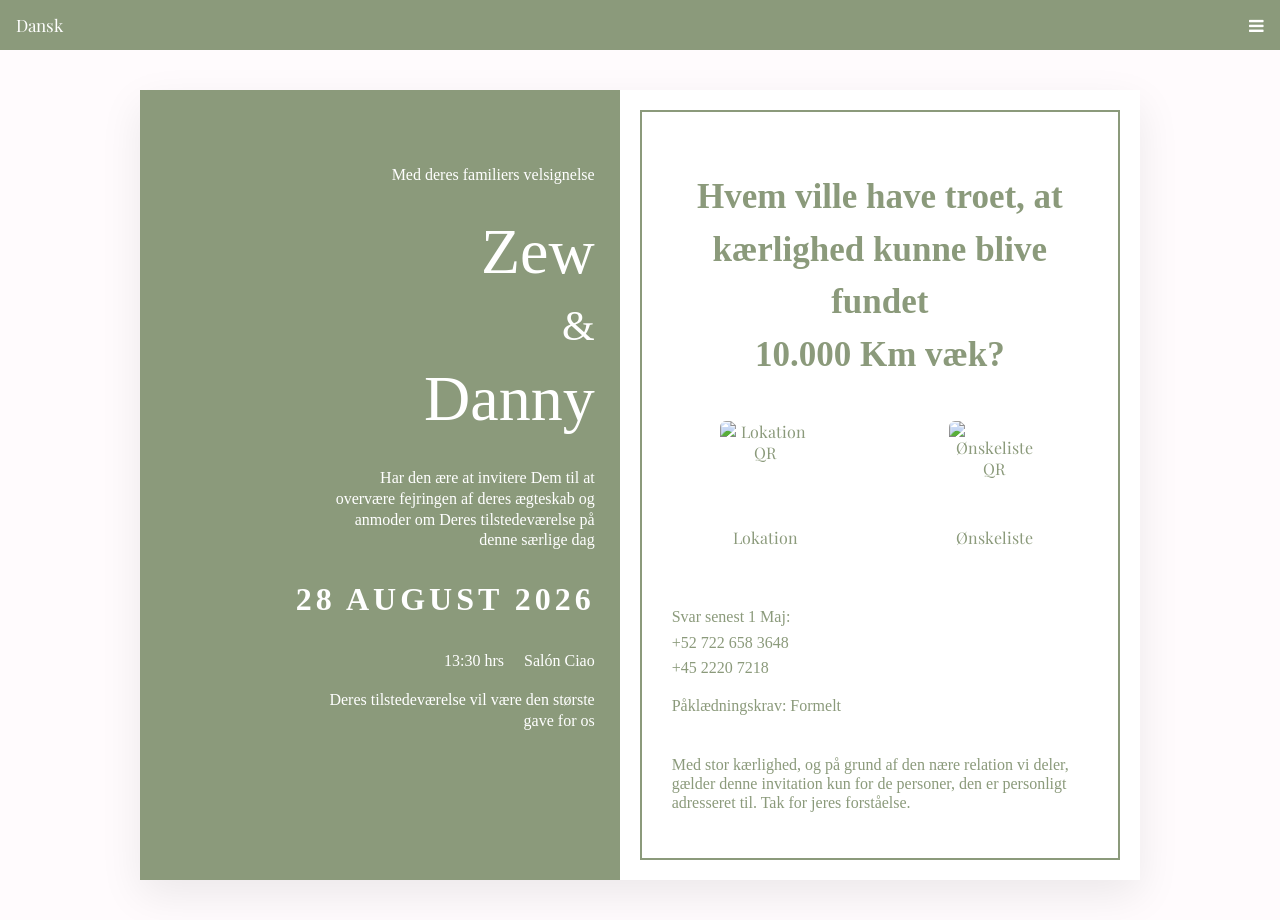
==== Dansk.html @ e7b44581 "Add files via upload" ====
<!DOCTYPE html>
<html lang="da">
<head>
  <meta charset="UTF-8">
  <meta name="viewport" content="width=device-width, initial-scale=1.0">
  <title>Invitation</title>

  <!--  Your CSS file -->
  <link rel="stylesheet" href="styles.css">

  <!-- Keep fallback font -->
  <link href="https://fonts.googleapis.com/css2?family=Playfair+Display:wght@300;400;500&display=swap" rel="stylesheet">
</head>

<body>

  <!-- Dropdown Menu -->
<meta name="viewport" content="width=device-width, initial-scale=1">
<link rel="stylesheet" href="https://cdnjs.cloudflare.com/ajax/libs/font-awesome/4.7.0/css/font-awesome.min.css">
<style>
body {
  <link href="https://fonts.googleapis.com/css2?family=Playfair+Display:wght@300;400;500&display=swap" rel="stylesheet">
}


.topnav {
  overflow: hidden;
  background-color: #636d59;
  position: relative;
}

.topnav #myLinks {
  display: none;
}

.topnav a {
  color: white;
  padding: 14px 16px;
  text-decoration: none;
  font-size: 17px;
  display: block;
}

.topnav a.icon {
  background: #8b9a7b;
  display: block;
  position: absolute;
  right: 0;
  top: 0;
}

/* bar itself */
.active {
  background-color: #8b9a7b;
  color: white;
}
</style>
</head>
<body>

<!-- Simulate a smartphone / tablet -->
<div class="mobile-container">

<!-- Top Navigation Menu -->
<div class="topnav">
  <a href="#Dansk.html" class="active">Dansk</a>
  <div id="myLinks">
    <a href="Español.html">Español</a>
    <a href="English.html">English</a>
  </div>
  <a href="javascript:void(0);" class="icon" onclick="myFunction()">
    <i class="fa fa-bars"></i>
  </a>
</div>
<!-- End smartphone / tablet look -->

</div>

<script>
function myFunction() {
  var x = document.getElementById("myLinks");
  if (x.style.display === "block") {
    x.style.display = "none";
  } else {
    x.style.display = "block";
  }
}
</script>




<div class="card">

  <!-- LEFT -->
  <section class="left">
    <p class="intro">Med deres familiers velsignelse</p>

    <h1 class="names">
      Zew <span>&</span> Danny
    </h1>

    <p class="Request">
      Har den ære at invitere Dem til at overvære fejringen af deres ægteskab
      og anmoder om Deres tilstedeværelse på denne særlige dag
    </p>

    <h3 class="date">28 AUGUST 2026</h3>

    <p class="time">
      13:30 hrs &nbsp;&nbsp;&nbsp; Salón Ciao<br>
    </p>

    <p class="bottom">
      Deres tilstedeværelse vil være den største gave for os
    </p>
  </section>

  <!-- RIGHT -->
  <section class="right">
    <h2 class="quote">
      Hvem ville have troet, at<br>
      kærlighed kunne blive fundet<br>
      10.000 Km væk?<br>
    </h2>
<div class="qr-row">

  <!-- Lokation -->
  <a href="https://www.google.com/maps/search/19.228065,+-99.549421?entry=tts&g_ep=EgoyMDI2MDMyNC4wIPu8ASoASAFQAw%3D%3D&skid=7c2e5774-79e9-4dad-acc8-8dc777362b14"
     target="_blank"
     class="qr-box">
    <img src="images/location-qr.png" class="qr-img" alt="Lokation QR">
    <p>Lokation</p>
  </a>

  <!-- Ønskeliste -->
  <a href="https://onskeskyen.dk/da/wishlists/gDbTXQRt3g6f5bCN"
     target="_blank"
     class="qr-box">
    <img src="images/wishlist-qr.png" class="qr-img" alt="Ønskeliste QR">
    <p>Ønskeliste</p>
  </a>

</div>


    <div class="details">
      <p class="rsvp">Svar senest 1 Maj:<br>
      +52 722 658 3648<br>
      +45 2220 7218<br>
      </p>

      <p class="dress">Påklædningskrav: Formelt</p>
    </div>

    <p class="footer">
      Med stor kærlighed, og på grund af den nære relation vi deler,
      gælder denne invitation kun for de personer, den er personligt
      adresseret til. Tak for jeres forståelse.
    </p>
  </section>

</div>

</body>
</html>
---- styles.css ----
/*  CUSTOM FONT */
@font-face {
    font-family: 'Calligraffiti';
    src: url('fonts/Calligraffiti.ttf') format('truetype');
    font-weight: normal;
    font-style: normal;
}

@font-face {
    font-family: 'Kurale';
    src: url('fonts/Kurale-Regular.ttf') format('truetype');
    font-weight: normal;
    font-style: normal;
}

* {
    box-sizing: border-box;
}

body {
    margin: 0;
    background: #fffbfd;
    font-family: 'Playfair Display', serif;
}

.card {
    max-width: 1000px;
    margin: 40px auto;
    display: flex;
    background: white;
    box-shadow: 0 15px 40px rgba(0,0,0,0.08);

}
/* LEFT */
.left {
    width: 50%;
    background: #8b9a7b;
    color: #fff;
    padding: 60px 25px;
    text-align: right;
}

/* with the blessing... */
.intro {
    font-family: 'Kurale', serif;
    font-size: 16px;
}

.names {
    font-family: 'Calligraffiti';
    font-size: 64px;
    font-weight: 100;
    margin: 30px 0;
    line-height: 1.2;
}

/*   & */
.names span {
    display: block;
    font-size: 42px;
    margin: 10px 0;
}

.Request {
    font-family: 'Kurale', serif;
    font-size: 16px;
    line-height: 1.3;
    margin-left: auto;
    width: 270px;
    text-align: right;
}

.date {
    font-family: 'Calligraffiti', cursive;
    letter-spacing: 4px;
    font-size: 32px;
    margin: 30px 0;
}

.time {
    font-family: 'Kurale', serif;
    font-size: 16px;
    line-height: 1.6;
    text-align: right;
}
.bottom {
    font-family: 'Kurale', serif;
    font-size: 16px;
    line-height: 1.3;
    margin-left: auto;
    width: 270px;
    text-align: right;
}

/* RIGHT */

.right {
    width: 50%;
    padding: 30px;
    border: #8b9a7b 2.5px solid;
    margin: 20px;;
    color: #8b9a7b;
}

/* ✅ USING YOUR FONT HERE TOO */
.quote {
    font-family: 'Calligraffiti', cursive;
    font-size: 35px;
    text-align: center;
    line-height: 1.5;
    margin-bottom: 40px;
}

.qr-row {
    display: flex;
    justify-content: space-between;
    margin-bottom: 40px;
}

.qr-box {
    text-align: center;
    width: 45%;
    text-decoration: none;
    color: inherit;
    cursor: pointer;
    transition: transform 0.2s ease;
}

.qr-box:hover {
    transform: scale(1.05);
}

.qr-img {
    width: 90px;
    height: 90px;
    display: block;
    margin: 0 auto 10px;
    border-radius: 6px;
    transition: box-shadow 0.2s ease;
}

.qr-box:hover .qr-img {
    box-shadow: 0 8px 20px rgba(0,0,0,0.15);
}
}

.details {
    display: flex;
    justify-content: space-between;
    gap: 20px;
    align-items: center;
}

.rsvp {
    font-family: 'Kurale', serif;
    font-size: 16px;
    font-weight: 300;
    line-height: 1.6;
}

.dress {
    font-family: 'Kurale', serif;
    font-size: 16px;
}

.footer {
    font-family: 'Kurale', serif;
    font-weight: 400;
    margin-top: 40px;
    font-size: 16px;
    text-align: left;
    line-height: 1.2;
}

/* Tablet */
@media (max-width: 900px) {
    .card {
        flex-direction: column;
    }

    .left, .right {
        width: 100%;
    }
}

/* Mobile */
@media (max-width: 500px) {
    .names {
        font-size: 46px;
    }

    .quote {
        font-size: 24px;
    }

    .qr-row {
        flex-direction: column;
        gap: 20px;
        align-items: center;
    }

    .qr-box {
        width: 100%;
    }
}
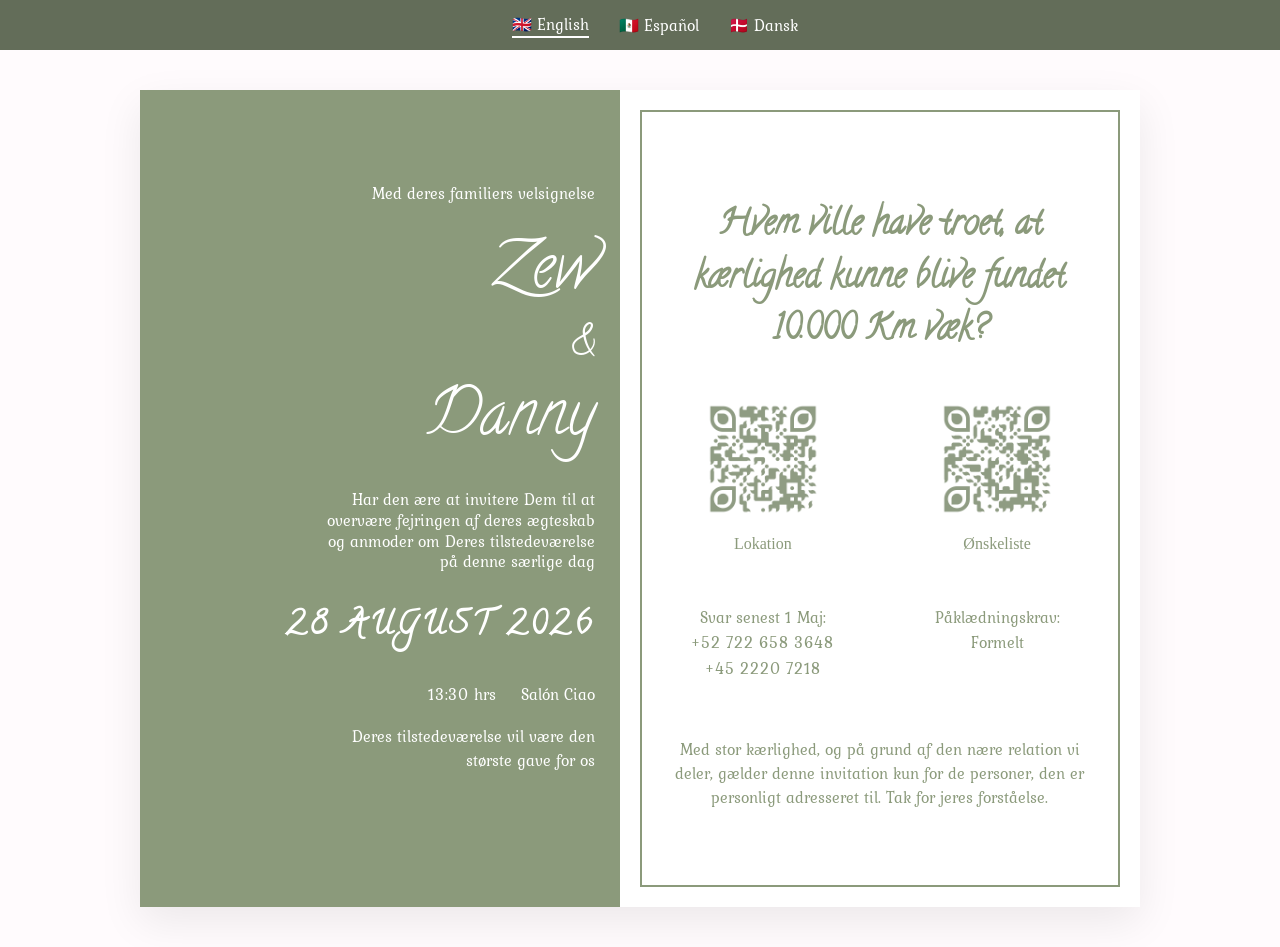
==== commit 59cabb38: "Update language links in Dansk.html" ====
--- a/Dansk.html
+++ b/Dansk.html
@@ -8,87 +8,42 @@
   <!--  Your CSS file -->
   <link rel="stylesheet" href="styles.css">
 
-  <!-- Keep fallback font -->
-  <link href="https://fonts.googleapis.com/css2?family=Playfair+Display:wght@300;400;500&display=swap" rel="stylesheet">
+
 </head>
 
 <body>
 
-  <!-- Dropdown Menu -->
-<meta name="viewport" content="width=device-width, initial-scale=1">
-<link rel="stylesheet" href="https://cdnjs.cloudflare.com/ajax/libs/font-awesome/4.7.0/css/font-awesome.min.css">
-<style>
-body {
-  <link href="https://fonts.googleapis.com/css2?family=Playfair+Display:wght@300;400;500&display=swap" rel="stylesheet">
-}
+  <div class="topnav">
 
 
-.topnav {
-  overflow: hidden;
-  background-color: #636d59;
-  position: relative;
-}
+  <!-- Language links -->
+  <div class="nav-links" id="navLinks">
+        <a href="index.html">
+    <a href="index.html" class="active">
+      <class="flag"> 🇬🇧 English
+    </a>
+    <a href="Español.html">
+      <class="flag"> 🇲🇽 Español
+    </a>
+    <a href="Dansk.html">
+      <class="flag"> 🇩🇰 Dansk
+    </a>
+  </div>
 
-.topnav #myLinks {
-  display: none;
-}
+</head>
 
-.topnav a {
-  color: white;
-  padding: 14px 16px;
-  text-decoration: none;
-  font-size: 17px;
-  display: block;
-}
-
-.topnav a.icon {
-  background: #8b9a7b;
-  display: block;
-  position: absolute;
-  right: 0;
-  top: 0;
-}
-
-/* bar itself */
-.active {
-  background-color: #8b9a7b;
-  color: white;
-}
-</style>
-</head>
 <body>
 
-<!-- Simulate a smartphone / tablet -->
-<div class="mobile-container">
-
-<!-- Top Navigation Menu -->
-<div class="topnav">
-  <a href="#Dansk.html" class="active">Dansk</a>
-  <div id="myLinks">
-    <a href="Español.html">Español</a>
-    <a href="English.html">English</a>
-  </div>
-  <a href="javascript:void(0);" class="icon" onclick="myFunction()">
-    <i class="fa fa-bars"></i>
-  </a>
-</div>
-<!-- End smartphone / tablet look -->
 
 </div>
 
+
 <script>
-function myFunction() {
-  var x = document.getElementById("myLinks");
-  if (x.style.display === "block") {
-    x.style.display = "none";
-  } else {
-    x.style.display = "block";
-  }
+function toggleMenu() {
+  document.getElementById("navLinks").classList.toggle("show");
 }
+
 </script>
-
-
-
 
 <div class="card">
 
@@ -144,14 +99,20 @@
 </div>
 
 
-    <div class="details">
-      <p class="rsvp">Svar senest 1 Maj:<br>
-      +52 722 658 3648<br>
-      +45 2220 7218<br>
-      </p>
+<div class="details">
+  <p class="rsvp">
+    Svar senest 1 Maj:<br>
+    +52 722 658 3648<br>
+    +45 2220 7218
+  </p>
 
-      <p class="dress">Påklædningskrav: Formelt</p>
-    </div>
+  <p class="dress">
+    Påklædningskrav:<br>
+    Formelt
+  </p>
+
+
+</div>
 
     <p class="footer">
       Med stor kærlighed, og på grund af den nære relation vi deler,
--- a/styles.css
+++ b/styles.css
@@ -1,4 +1,6 @@
-/*  CUSTOM FONT */
+/* =========================
+ *  FONTS
+ = *======================== */
 @font-face {
     font-family: 'Calligraffiti';
     src: url('fonts/Calligraffiti.ttf') format('truetype');
@@ -13,6 +15,9 @@
     font-style: normal;
 }
 
+/* =========================
+ *  GLOBAL
+ = *======================== */
 * {
     box-sizing: border-box;
 }
@@ -23,24 +28,68 @@
     font-family: 'Playfair Display', serif;
 }
 
+/* =========================
+ *  NAVBAR
+ = *======================== */
+.topnav {
+    font-family: 'Kurale', serif;
+    font-size: 16px;
+    position: relative;
+    background-color: #636d59;
+    padding: 12px 20px;
+}
+
+
+
+/* Links container */
+.nav-links {
+    display: flex;
+    justify-content: center;
+    align-items: center;
+    gap: 30px;
+}
+
+/* Links */
+.nav-links a {
+    display: flex;
+    align-items: center;
+    gap: 8px;
+    color: white;
+    text-decoration: none;
+    font-size: 16px;
+}
+
+/* Active link */
+.nav-links a.active {
+    border-bottom: 2px solid white;
+}
+
+/* Flags */
+.flag {
+    width: 18px;
+    height: 12px;
+}
+
+/* =========================
+ *  CARD LAYOUT
+ = *======================== */
 .card {
     max-width: 1000px;
     margin: 40px auto;
     display: flex;
     background: white;
     box-shadow: 0 15px 40px rgba(0,0,0,0.08);
-
-}
+}
+
 /* LEFT */
 .left {
     width: 50%;
     background: #8b9a7b;
     color: #fff;
-    padding: 60px 25px;
+    padding: 75px 25px;
     text-align: right;
 }
 
-/* with the blessing... */
 .intro {
     font-family: 'Kurale', serif;
     font-size: 16px;
@@ -54,7 +103,6 @@
     line-height: 1.2;
 }
 
-/*   & */
 .names span {
     display: block;
     font-size: 42px;
@@ -67,11 +115,10 @@
     line-height: 1.3;
     margin-left: auto;
     width: 270px;
-    text-align: right;
 }
 
 .date {
-    font-family: 'Calligraffiti', cursive;
+    font-family: 'Calligraffiti';
     letter-spacing: 4px;
     font-size: 32px;
     margin: 30px 0;
@@ -81,40 +128,39 @@
     font-family: 'Kurale', serif;
     font-size: 16px;
     line-height: 1.6;
-    text-align: right;
-}
+}
+
 .bottom {
     font-family: 'Kurale', serif;
     font-size: 16px;
-    line-height: 1.3;
     margin-left: auto;
     width: 270px;
-    text-align: right;
 }
 
 /* RIGHT */
-
 .right {
     width: 50%;
-    padding: 30px;
+    padding: 60px 25px;
     border: #8b9a7b 2.5px solid;
-    margin: 20px;;
+    margin: 20px;
     color: #8b9a7b;
 }
 
-/* ✅ USING YOUR FONT HERE TOO */
 .quote {
-    font-family: 'Calligraffiti', cursive;
+    font-family: 'Calligraffiti';
     font-size: 35px;
     text-align: center;
     line-height: 1.5;
     margin-bottom: 40px;
 }
 
+/* =========================
+ *  QR SECTION
+ = *======================== */
 .qr-row {
     display: flex;
     justify-content: space-between;
-    margin-bottom: 40px;
+    margin-bottom: 20px;
 }
 
 .qr-box {
@@ -122,8 +168,6 @@
     width: 45%;
     text-decoration: none;
     color: inherit;
-    cursor: pointer;
-    transition: transform 0.2s ease;
 }
 
 .qr-box:hover {
@@ -131,60 +175,88 @@
 }
 
 .qr-img {
-    width: 90px;
-    height: 90px;
+    width: 120px;
+    height: 120px;
     display: block;
     margin: 0 auto 10px;
     border-radius: 6px;
-    transition: box-shadow 0.2s ease;
 }
 
 .qr-box:hover .qr-img {
     box-shadow: 0 8px 20px rgba(0,0,0,0.15);
 }
-}
-
+
+/* =========================
+ *  DETAILS (ALIGNED WITH QR)
+ = *======================== */
 .details {
     display: flex;
     justify-content: space-between;
-    gap: 20px;
-    align-items: center;
-}
-
-.rsvp {
-    font-family: 'Kurale', serif;
-    font-size: 16px;
-    font-weight: 300;
+    margin-bottom: 30px;
+}
+
+.rsvp,
+.dress {
+    width: 45%;
+    text-align: center;
+    font-family: 'Kurale', serif;
+    font-size: 16px;
     line-height: 1.6;
 }
 
-.dress {
-    font-family: 'Kurale', serif;
-    font-size: 16px;
-}
-
+/* =========================
+ *  FOOTER
+ = *======================== */
 .footer {
     font-family: 'Kurale', serif;
-    font-weight: 400;
     margin-top: 40px;
     font-size: 16px;
-    text-align: left;
-    line-height: 1.2;
-}
-
-/* Tablet */
-@media (max-width: 900px) {
+    text-align: center;
+}
+
+/* =========================
+ *  TABLET FIX (keep side-by-side longer)
+ = *======================== */
+@media (max-width: 600px) {
+
+    /* Navbar */
+    .nav-links {
+        display: center;
+        flex-direction: center;
+        gap: 15px;
+        margin-top: 15px;
+    }
+
+    .nav-links.show {
+        display: flex;
+    }
+
+    /* Stack layout ONLY on small screens */
     .card {
         flex-direction: column;
     }
 
-    .left, .right {
+    .left   {
         width: 100%;
     }
-}
-
-/* Mobile */
-@media (max-width: 500px) {
+    .right {
+        width: 90%;
+    }
+
+    /* QR + details stack nicely */
+    .qr-row,
+    .details {
+        flex-direction: column;
+        align-items: center;
+        gap: 20px;
+    }
+
+    .qr-box,
+    .rsvp,
+    .dress {
+        width: 100%;
+    }
+
     .names {
         font-size: 46px;
     }
@@ -192,14 +264,4 @@
     .quote {
         font-size: 24px;
     }
-
-    .qr-row {
-        flex-direction: column;
-        gap: 20px;
-        align-items: center;
-    }
-
-    .qr-box {
-        width: 100%;
-    }
-}
+}
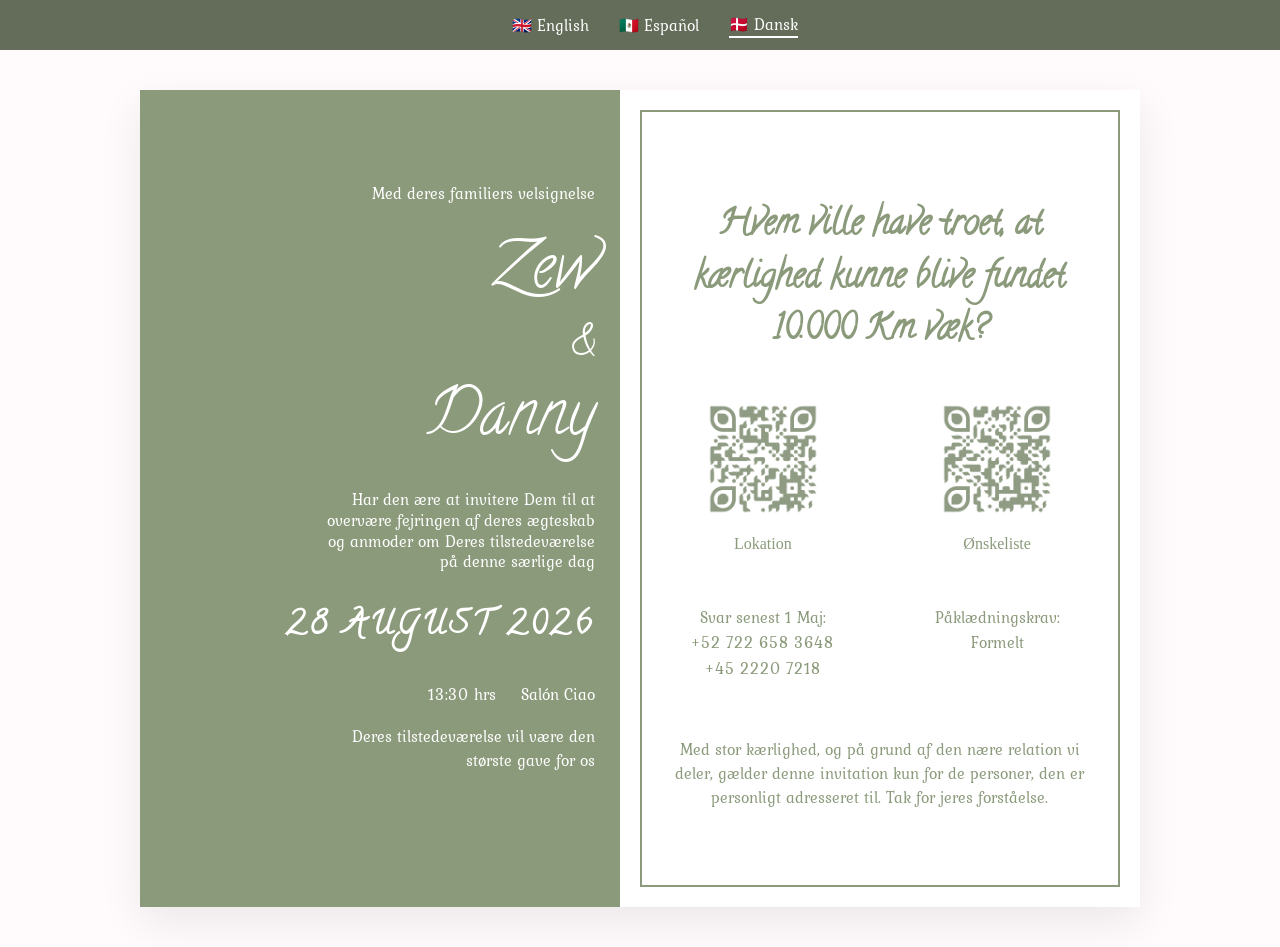
==== commit 0fa4801c: "Update Dansk.html to set active class for Dansk link" ====
--- a/Dansk.html
+++ b/Dansk.html
@@ -19,13 +19,13 @@
   <!-- Language links -->
   <div class="nav-links" id="navLinks">
         <a href="index.html">
-    <a href="index.html" class="active">
+    <a href="index.html">
       <class="flag"> 🇬🇧 English
     </a>
     <a href="Español.html">
       <class="flag"> 🇲🇽 Español
     </a>
-    <a href="Dansk.html">
+    <a href="Dansk.html" class="active">
       <class="flag"> 🇩🇰 Dansk
     </a>
   </div>
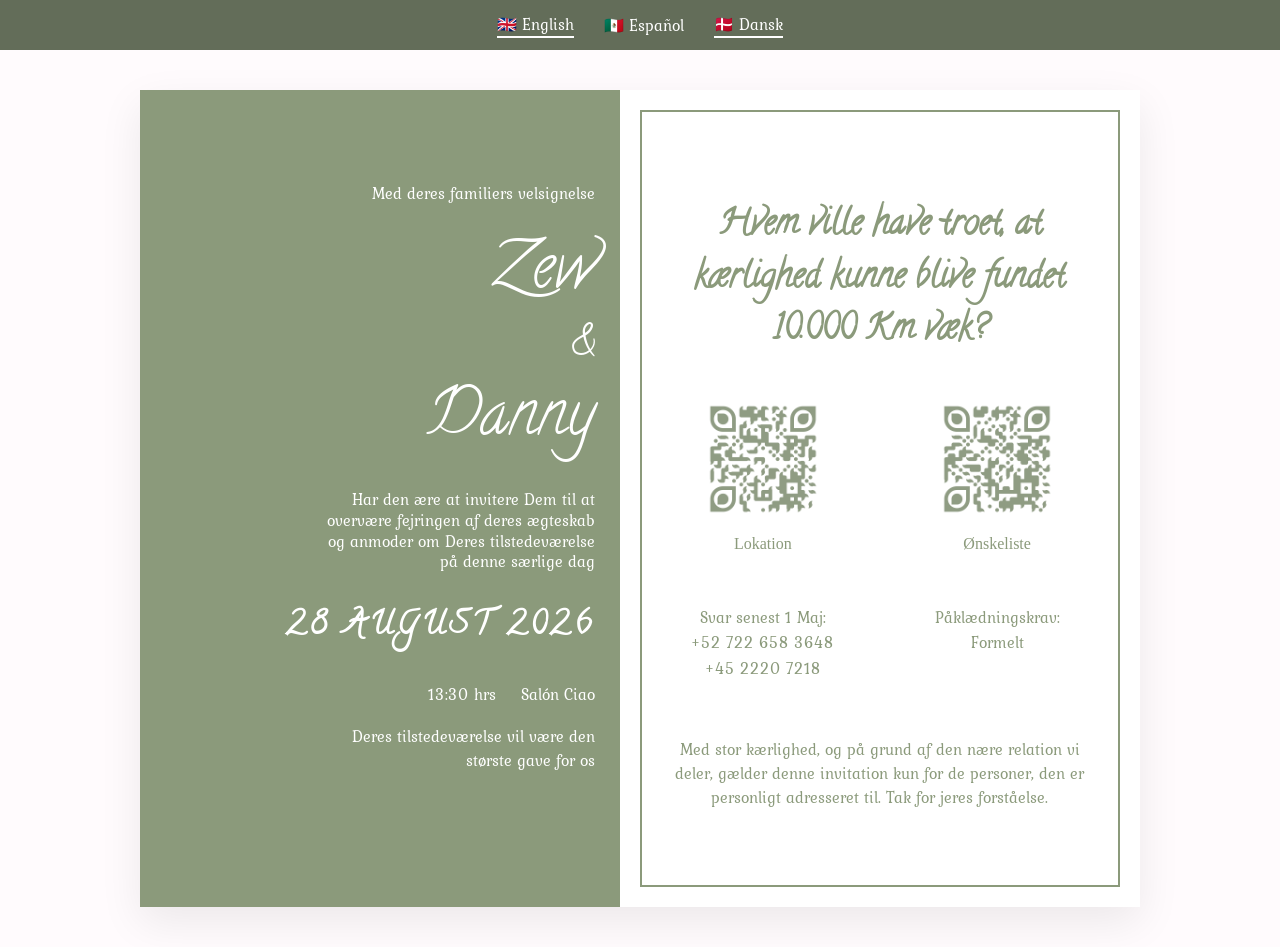
==== commit 0f1d2ba6: "Fix duplicate link and add active class" ====
--- a/Dansk.html
+++ b/Dansk.html
@@ -18,8 +18,7 @@
 
   <!-- Language links -->
   <div class="nav-links" id="navLinks">
-        <a href="index.html">
-    <a href="index.html">
+    <a href="index.html" class="active">
       <class="flag"> 🇬🇧 English
     </a>
     <a href="Español.html">
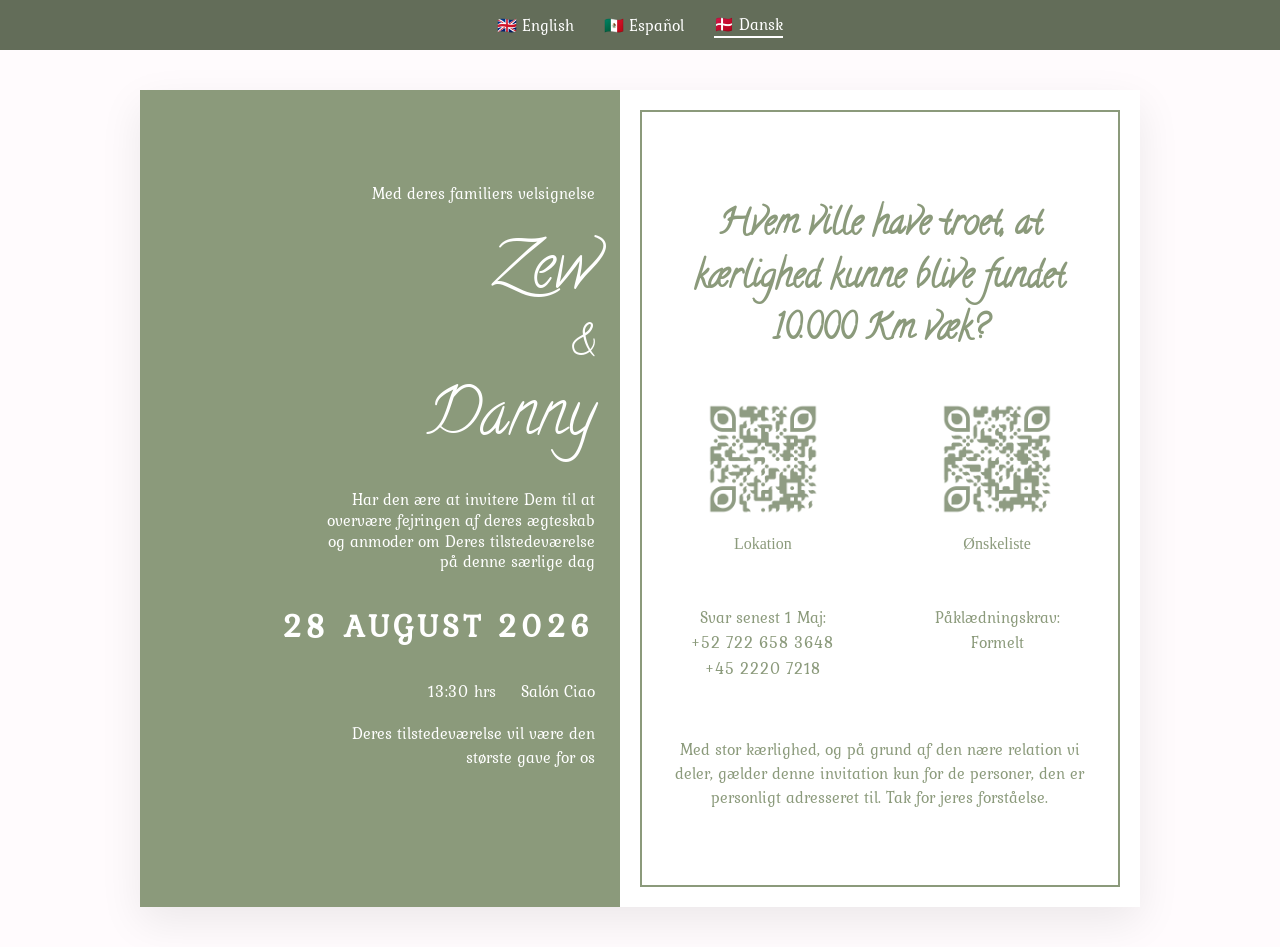
==== commit d0198cfa: "Fix language link for English in Dansk.html" ====
--- a/Dansk.html
+++ b/Dansk.html
@@ -18,7 +18,7 @@
 
   <!-- Language links -->
   <div class="nav-links" id="navLinks">
-    <a href="index.html" class="active">
+    <a href="index.html">
       <class="flag"> 🇬🇧 English
     </a>
     <a href="Español.html">
--- a/styles.css
+++ b/styles.css
@@ -118,7 +118,7 @@
 }
 
 .date {
-    font-family: 'Calligraffiti';
+    font-family: 'Kurale', serif;
     letter-spacing: 4px;
     font-size: 32px;
     margin: 30px 0;
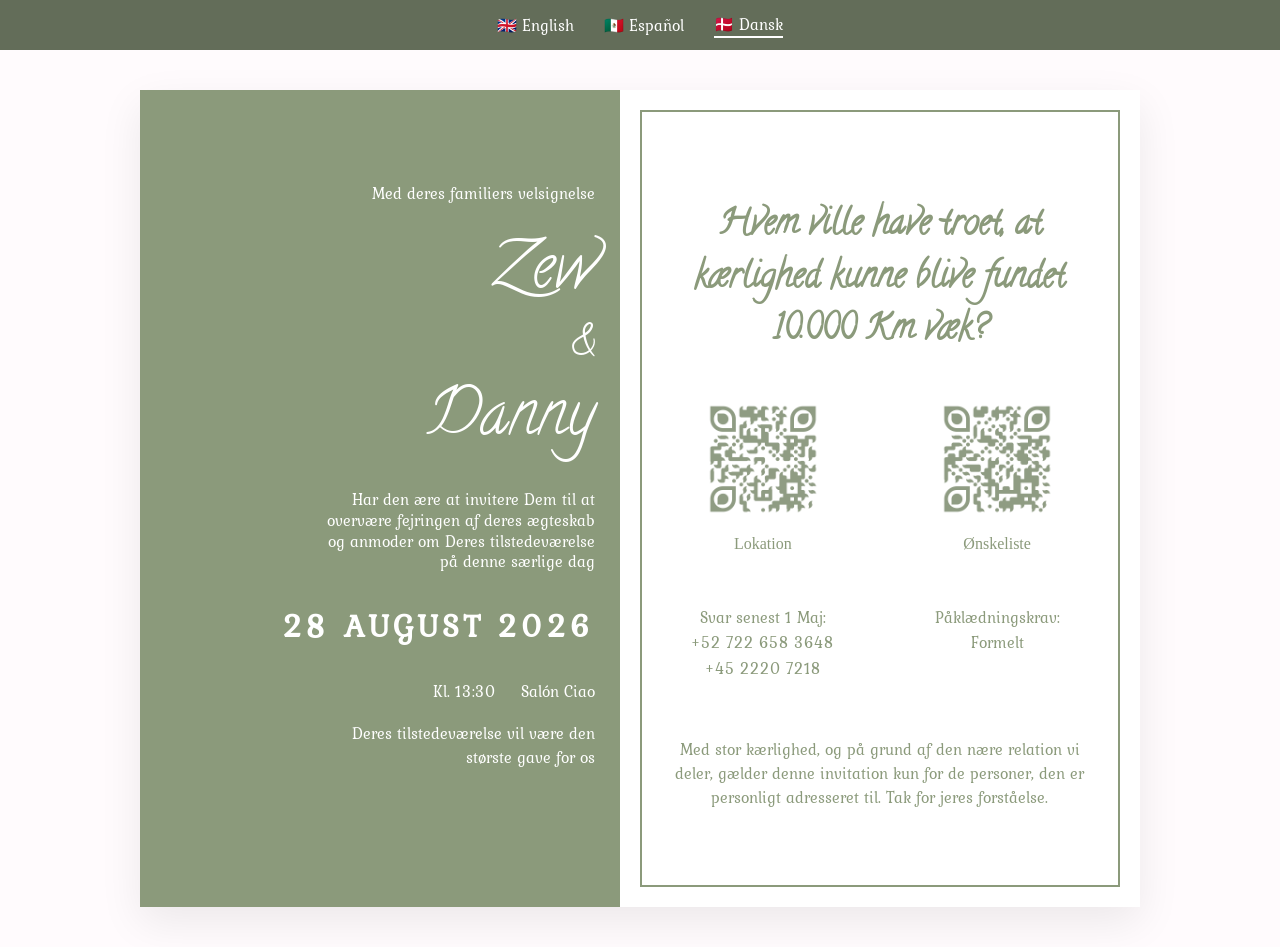
==== commit cd260ac8: "Update Dansk.html" ====
--- a/Dansk.html
+++ b/Dansk.html
@@ -62,7 +62,7 @@
     <h3 class="date">28 AUGUST 2026</h3>
 
     <p class="time">
-      13:30 hrs &nbsp;&nbsp;&nbsp; Salón Ciao<br>
+      Kl. 13:30 &nbsp;&nbsp;&nbsp; Salón Ciao<br>
     </p>
 
     <p class="bottom">
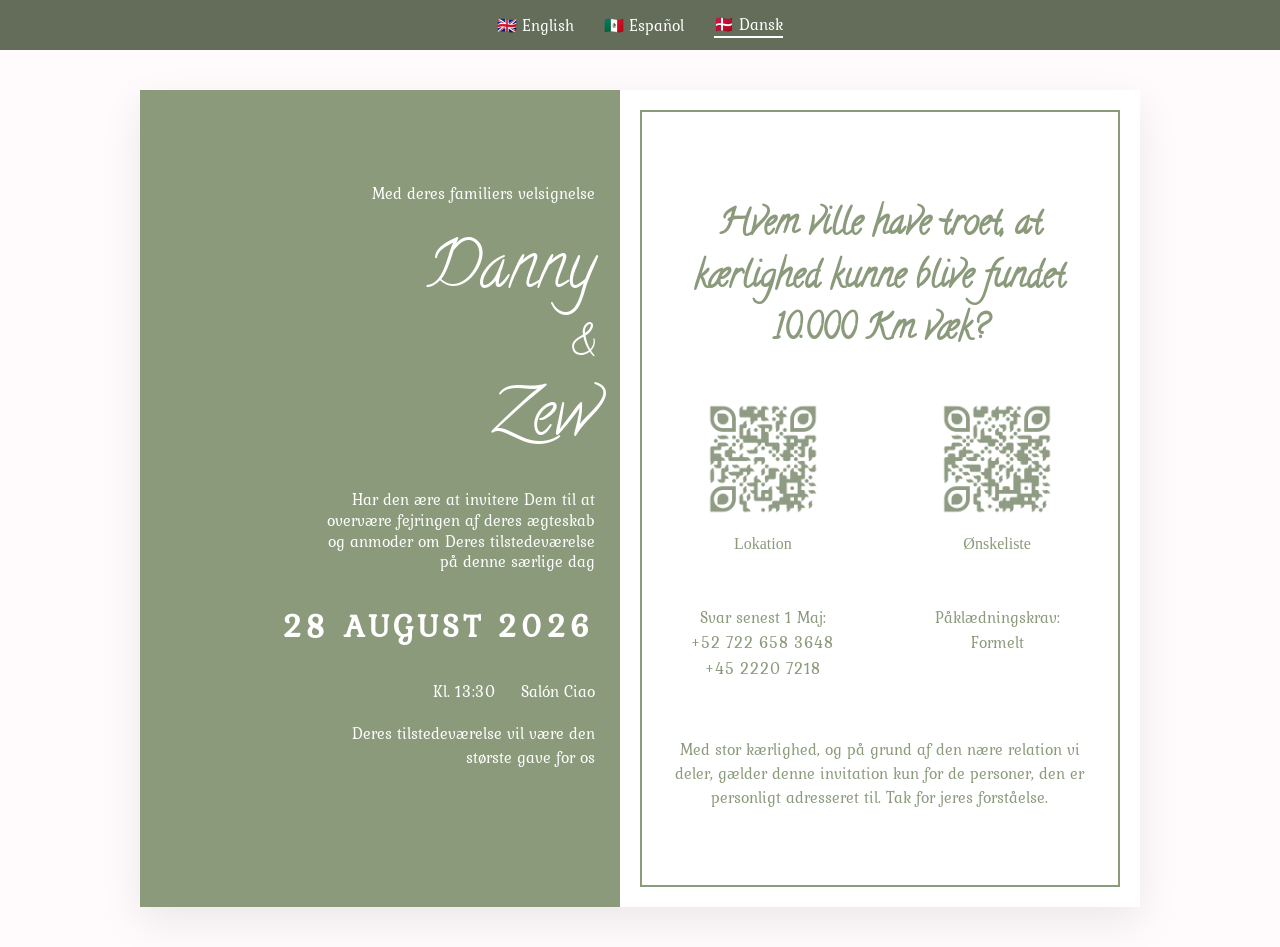
==== commit 449b612c: "Update Dansk.html" ====
--- a/Dansk.html
+++ b/Dansk.html
@@ -51,7 +51,7 @@
     <p class="intro">Med deres familiers velsignelse</p>
 
     <h1 class="names">
-      Zew <span>&</span> Danny
+      Danny <span>&</span> Zew
     </h1>
 
     <p class="Request">
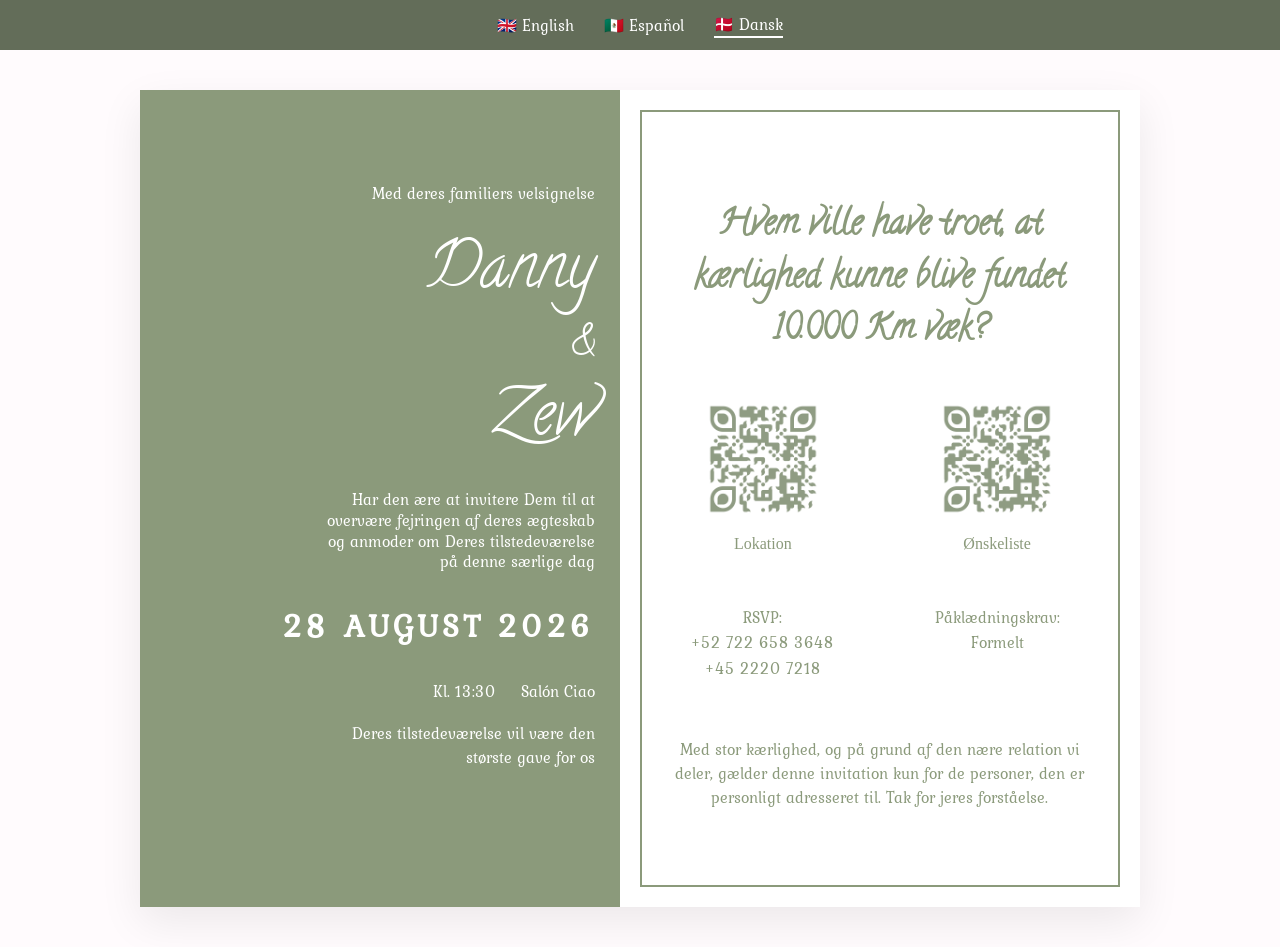
==== commit 74d65402: "Update Dansk.html" ====
--- a/Dansk.html
+++ b/Dansk.html
@@ -100,7 +100,7 @@
 
 <div class="details">
   <p class="rsvp">
-    Svar senest 1 Maj:<br>
+    RSVP:<br>
     +52 722 658 3648<br>
     +45 2220 7218
   </p>
